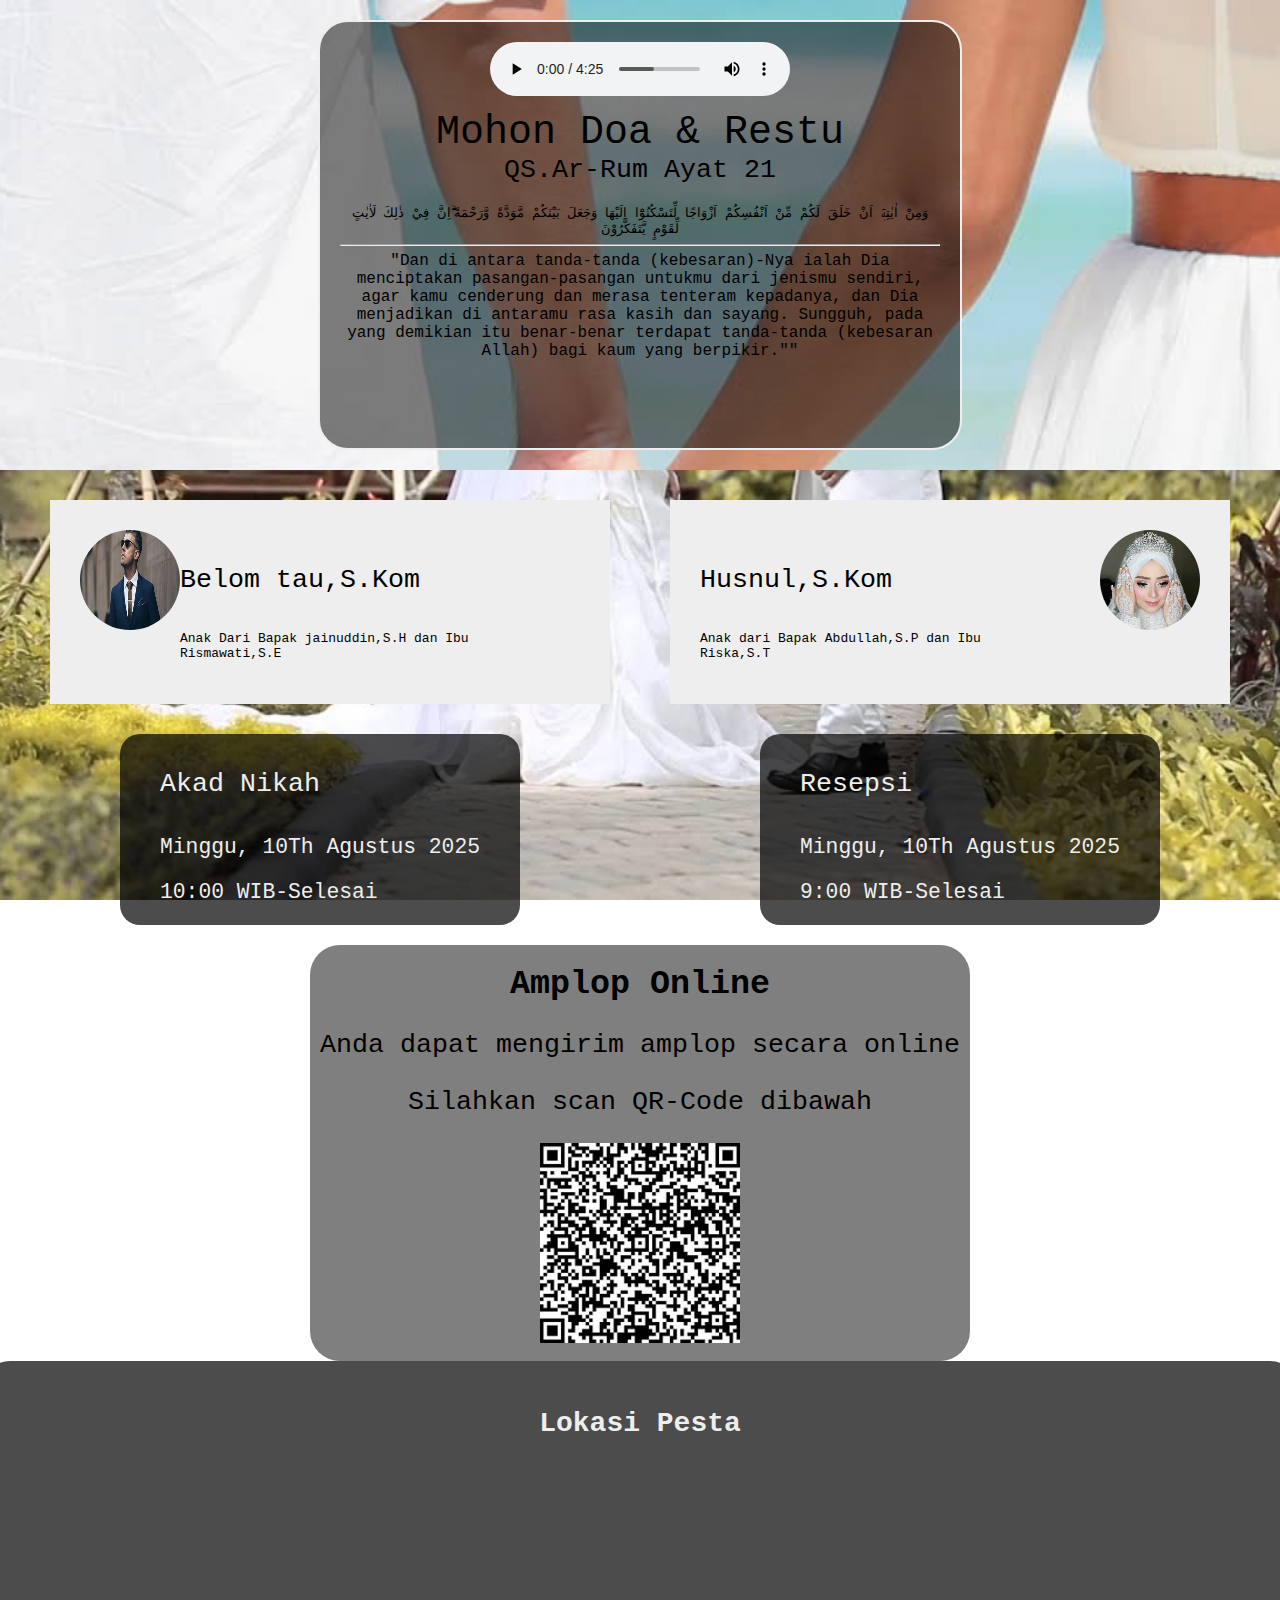
==== undangan.html @ 3281118f "first commit" ====
<!DOCTYPE html>
<html lang="en">
<head>
    <meta charset="UTF-8">
    <meta http-equiv="X-UA-Compatible" content="IE=edge">
    <meta name="viewport" content="width=device-width, initial-scale=1.0">
    <link rel="stylesheet" href="/css/style.css" />
    <title>Husnul & Belom tau</title>
</head>
<body>
    <section id="doa">
        <div class="card">
            <audio controls autoplay>
                <source src="audio/lagu.mp3"
                type="audio/mpeg" />
            </audio>
            <div class="title">Mohon Doa & Restu</div>
            <div class="doa">QS.Ar-Rum Ayat 21</div>
            <bdi>وَمِنْ اٰيٰتِهٖٓ اَنْ خَلَقَ لَكُمْ مِّنْ اَنْفُسِكُمْ اَزْوَاجًا لِّتَسْكُنُوْٓا اِلَيْهَا وَجَعَلَ بَيْنَكُمْ مَّوَدَّةً وَّرَحْمَةً ۗاِنَّ فِيْ ذٰلِكَ لَاٰيٰتٍ لِّقَوْمٍ يَّتَفَكَّرُوْنَ</bdi>
            <hr />
            <div class="arti">
                "Dan di antara tanda-tanda (kebesaran)-Nya ialah Dia menciptakan pasangan-pasangan untukmu dari jenismu sendiri, agar kamu cenderung dan merasa tenteram kepadanya, dan Dia menjadikan di antaramu rasa kasih dan sayang. Sungguh, pada yang demikian itu benar-benar terdapat tanda-tanda (kebesaran Allah) bagi kaum yang berpikir.""
            </div>
        </div>
    </section>
    <section id="profile">
        <div class="card-couple">
            <div class="card-image">
                <img src="img/foto laki.jpg" alt="" />
            </div>
            <div class="card-profile">
                <div class="name">
                    <h4>Belom tau,S.Kom</h4> 
                    <p>Anak Dari Bapak jainuddin,S.H dan Ibu Rismawati,S.E</p>
                </div>
            </div>
        </div>
            <div class="card-couple">
                <div class="card-profile">
                    <div class="name">
                        <h4>Husnul,S.Kom </h4>
                        <p>Anak dari Bapak Abdullah,S.P dan Ibu Riska,S.T</p>
                    </div>
                </div>
                    <div class="card-image">
                        <img src="img/foto wanita.jpg" alt="" />
                    </div>
            </div>
        </div>
    </section>
    <section id="venue">
        <div class="card-venue">
            <div class="title">
                <h4>Akad Nikah</h4>
                <p>Minggu, 10Th Agustus 2025</p>
                <p>10:00 WIB-Selesai</p>
            </div>
        </div>
        <div class="card-venue">
            <div class="title">
                <h4>Resepsi</h4>
                <p>Minggu, 10Th Agustus 2025</p>
                <p>9:00 WIB-Selesai</p>
            </div>
        </div>
    </section>
    <!-- bank -->
    <section id="bank">
        <div class="card-bank">
            <h5>Amplop Online</h5>
            <p>Anda dapat mengirim amplop secara online</p>
            <p>Silahkan scan QR-Code dibawah</p>
            <img src="img/barcode.jpg" alt=""/>
        </div>
    </section>
            <!-- tutup bank -->
    <!-- peta -->
    <section id="peta">
        <div class="card-peta">
            <h5>Lokasi Pesta</h5>
            <iframe src="https://www.google.com/maps/embed?pb=!1m18!1m12!1m3!1d15952.898476848777!2d103.62504584999999!3d-1.6194925999999998!2m3!1f0!2f0!3f0!3m2!1i1024!2i768!4f13.1!3m3!1m2!1s0x2e2589ddd9aaf037%3A0x2d53969da3e156f1!2sBW%20Luxury%20Jambi!5e0!3m2!1sid!2sid!4v1674121713793!5m2!1sid!2sid" width="600" height="450" style="border:0;" allowfullscreen="" loading="lazy" referrerpolicy="no-referrer-when-downgrade">
            </iframe>
        </div>
    </section>
    <!-- tutup peta -->
</body>
</html>
---- css/style.css ----
@import url('https://fonts.googleapis.com/css2?family=Cookie&display=swap');

*{
    font-family: monospace;
}

body {
    background-image: url("/img/undangan\ 2.jpg");
    background-repeat: no-repeat;
    background-position: center;
    background-attachment: fixed;
    background-size: cover;
    margin: 0;
    padding: 0;
    /*width: 100vw;*/
    height: 100%;
     box-sizing: border-box;
     overflow-x: hidden;
}

.container {
    background-color: rgba(0, 0, 0, 0.2);
    width: 800px;
    display: flex;
    justify-content: center;
    margin: auto;
    margin-top: 100px;
    text-align: center;
    overflow: hidden;
    border-radius: 30px;
}
.card {
    color: black;
    border: 2px solid #eee;
    width: 600px;
    border-radius: 30px;
    margin: 20px;
    padding: 20px;

}
.title {
    margin-top: 10px;
    font-size: 30pt;
}
.title h5 {
    font-family: "cookie",cursive;
    font-size: 26pt;
    font-weight: 900;
    margin-bottom: 2px;
    margin: 12px;
}
.couple {
    font-family: "cookie",cursive;
    font-size: 32pt;
    font-weight: 700;
    margin-bottom: 10px;
}
.card a {
    text-decoration: none;
    margin-top: 30px;
    margin-bottom: 20px;
}
.btn {
    background-color: transparent;
    padding: 0,5rem;
    font-size: 16pt;
    font-weight: 700;
    border-radius: 30px;
}
.btn-open {
    background-color: rgba(0, 0, 0, 0.5);
    color: #eee;
}
.btn-open:hover {
    background-color: #eee;
    color:#000;
}
.date {
    font-family: "cookie", cursive;
    font-size: 20pt;
    margin-bottom: 20px;
}
.doa {
    font-size: 20pt;
    margin-bottom: 20px;
}
.arab {
    font-weight: 500;
    font-size: 16pt;
}
.arti {
    font-weight: 500;
    font-size: 12pt;
}

#doa {
    display: flex;
    justify-content: center;
    width: 100vw;
    height: 470px;
    background-image: url("/img/pegangan.jpg");
    background-repeat: no-repeat;
    background-position: center;
    background-attachment: fixed;
    background-size: cover;
}

#doa .card {
    text-align: center;
    background-color: rgba(0, 0, 0, 0.5);
}

#profile {
    box-sizing: border-box;
    margin: 0;
    padding: 0;
    overflow: hidden;
    display: flex;
    justify-content: center;
    font-family: "cookie", cursive;
}

.card-couple {
    display: flex;
    margin-top: 10px;
    background-color: #eee;
    width: 500px;
    padding: 30px;
    margin: 30px;
    justify-content: center;
}

.card-profile {
    margin-left: auto;
    margin-right: 100px;
}

.card-profile h4 {
    font-size: 20pt;
    font-weight: 200;
    font-style: "cookie", cursive;
}

.card-image img {
    width: 100px;
    height: 100px;
    border-radius: 50%;
    image-rendering: optimizeQuality;
}
#venue {
    display: flex;
    box-sizing: border-box;
    margin: 0;
    padding: 0;
    margin-bottom: 20px;
    overflow: hidden;
    justify-content: center;
    font-family: "Cookie", cursive;
}
.card-venue {
    background-color: rgba(0, 0, 0, 0.7);
    padding-left: 40px;
    padding-right: 40px;
    margin: auto;
    color: #eee;
    border-radius: 20px;
}
.card-venue title {
    margin: 0;
}
.card-venue h4 {
    font-size: 20pt;
    font-weight: 400;
}
.card-venue p {
    font-size: 16pt;
}
#peta {
    display: flex;
    margin: auto;
    justify-content: center;
    font-family: "Cookie", cursive;
    margin-bottom: 20px;
}
.card-peta {
    background-color: rgba(0, 0, 0, 0.7);
    border-radius: 30px;
    color: #eee;
    padding-left: 200px;
    padding-right: 200px;
    padding-bottom: 200px;
    border: 2px;
    margin: auto;
}
.card-peta h5 {
    font-size: 28px;
    text-align: center;
}
#peta iframe {
    margin-top: 10px;
}
#bank {
    display: flex;
    margin: auto;
    justify-content: center;
    font-family: "Cookie", cursive;
    margin-bottom: 20px;
}
.card-bank {
    background-color: rgba(0, 0, 0, 0.5);
    color: #000;
    font-size: 20pt;
    border-radius: 30px;
    padding: 10px;
    text-align: center;
}
.card-bank h5 {
    font-size: 25pt;
    margin-bottom: 10px;
    margin-top: 10px;
}
.card-bank img {
    width: 200px;
    height: 200px;
}

@media screen and (max-width: 768px) {
    body::-webkit-scrollbar{
        display: none; 
    }
    body {
        width: 100vh;
        margin: 0px;
        height: 100vh;
        padding: 0px;
        background-image: url("/img/undangan\ 2.jpg");
        background-repeat: no-repeat;
        background-position: center;
        background-attachment: fixed;
        background-size: cover;
        box-sizing: border-box;
    }
    .container {
        width: 100vw;
        height: 100vh;
        margin: 2px;
        display: flex;
    }
    
    .card.date {
        margin-bottom: 100px;
    }
    #doa {
        height: 40vh;
        margin-bottom: 600px;
    }
    
    #doa.card {
        width: 80vw;
        height: 90vh;
    }
    #profile {
        display: flex;
        flex-direction: column;
        justify-content: center;
        width: 100vw;
        margin: 0px;
        padding: 20px;

    }
    
    .card-couple {
        width: 70vw;
        margin: auto;
        display: flex;
        flex-direction: column;
        border: 2px solid black;
        border-radius: 20px;
        align-items: center;
        /* margin-top: 10px;*/
        margin-bottom: 20px;
    }
    .card-profile {
        margin: auto;
        display: flex;
        flex-direction: row;
        justify-content: center;
        text-align: center;
    }
    .name {
        font-size: 12pt;
        font-weight: 700;
    }

    #venue {
        width: 100vw;
        /*background-color: aqua;*/
        margin: 0px;
        padding: 0px;
        display: flex;
        flex-direction: column;
        justify-content: center;
        font-family: "Cookie", cursive;
    }
    .card-venue {
        display: flex;
        flex-direction: row;
        background-color: rgba(0, 0, 0, 0.7);
        color: #eee;
        margin: 20px;
        border-radius: 30px;
    }

    .card-venue .title h4 {
        text-align: left;
        margin-left: 20px;
        margin-bottom: 20px;
        margin-top: 10px;
    }
    .card-venue {
        margin-left: 20px;
        font-size: 16pt;
        }
        #peta {
            width: 100vw;
            margin: 0px;
            padding: 0px;
            display: flex;
            margin-top: 20px;
        }

        }
        .card-peta {
            position: absolute;
            padding-left: 20px;
            padding-right: 20px;
            padding-bottom: 75%;
            align-items: center;
            width: 100vw;
            flex-direction: row;
        }
        #bank {
            width: 100vw;
            margin: 0;
            padding: 0;
        }
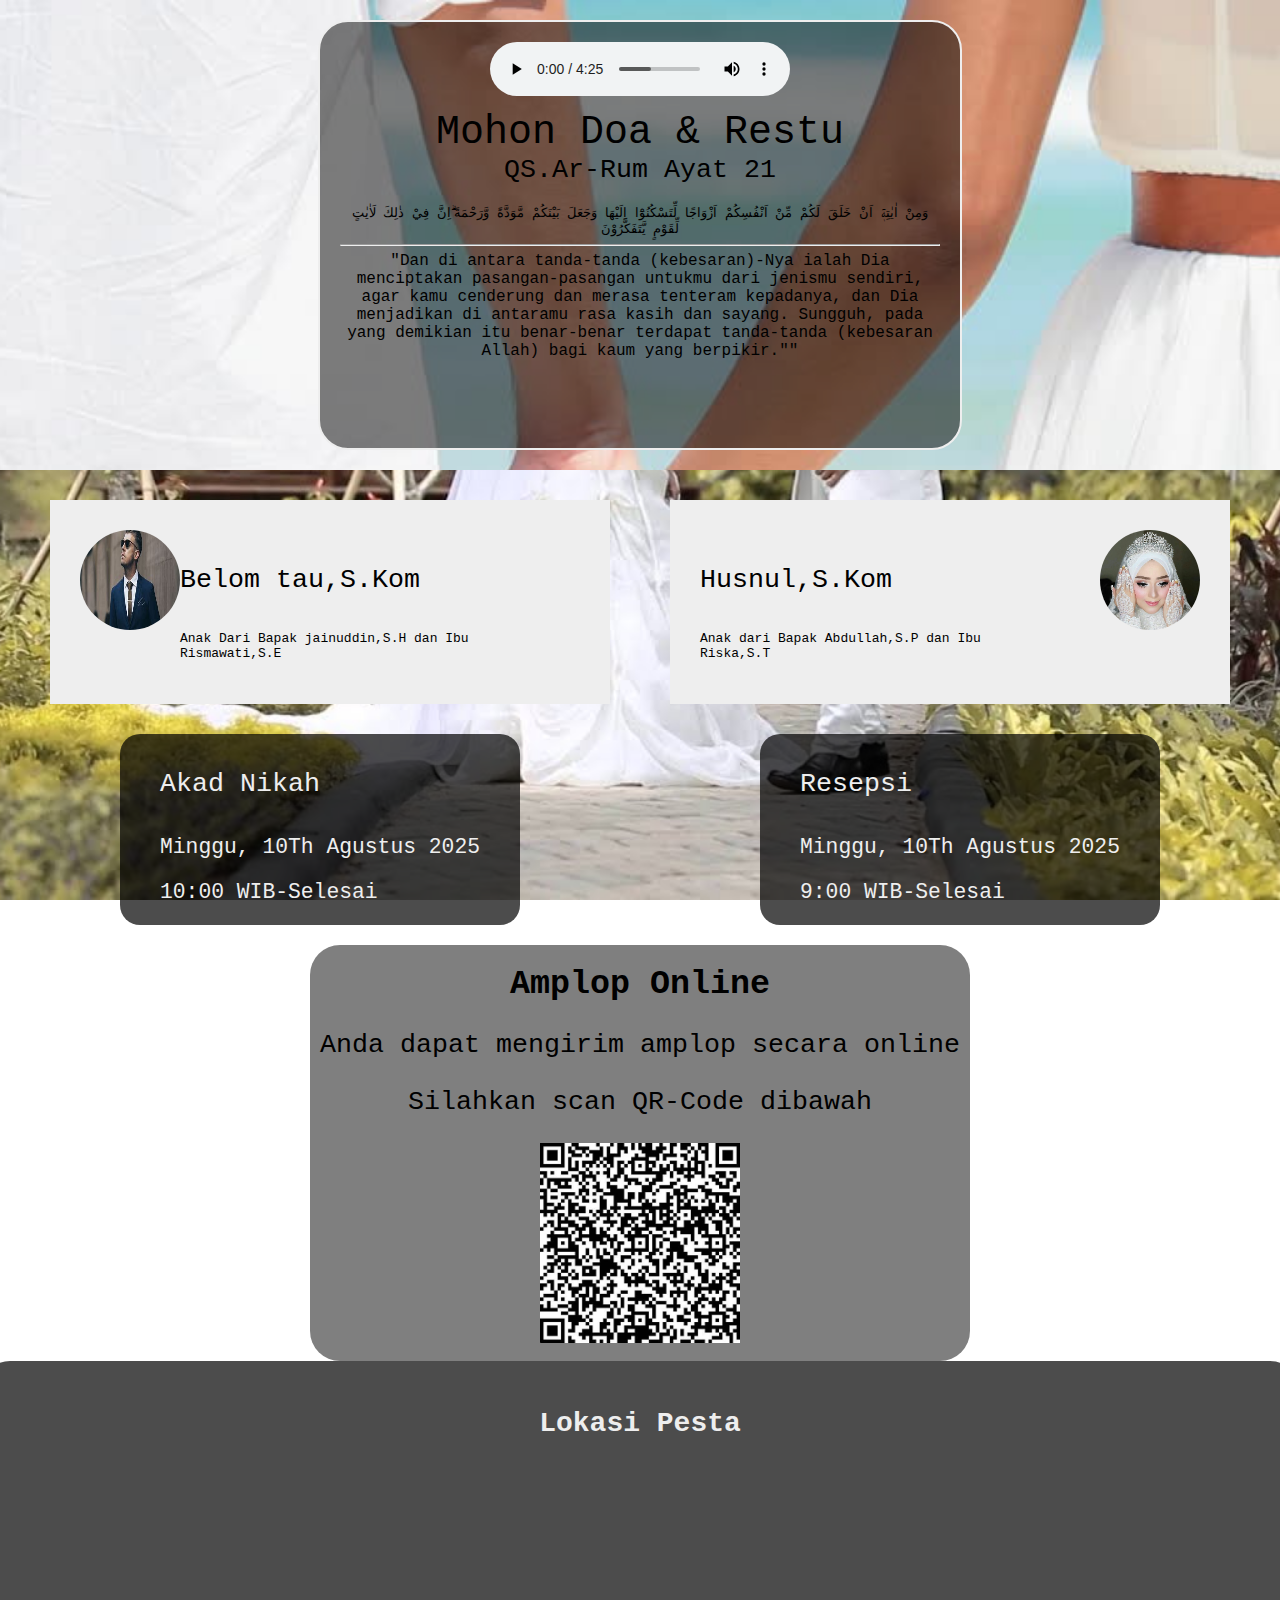
==== commit 70b8cae0: "ubah repo" ====
--- a/undangan.html
+++ b/undangan.html
@@ -4,7 +4,7 @@
     <meta charset="UTF-8">
     <meta http-equiv="X-UA-Compatible" content="IE=edge">
     <meta name="viewport" content="width=device-width, initial-scale=1.0">
-    <link rel="stylesheet" href="/css/style.css" />
+    <link rel="stylesheet" href="css/style.css" />
     <title>Husnul & Belom tau</title>
 </head>
 <body>
